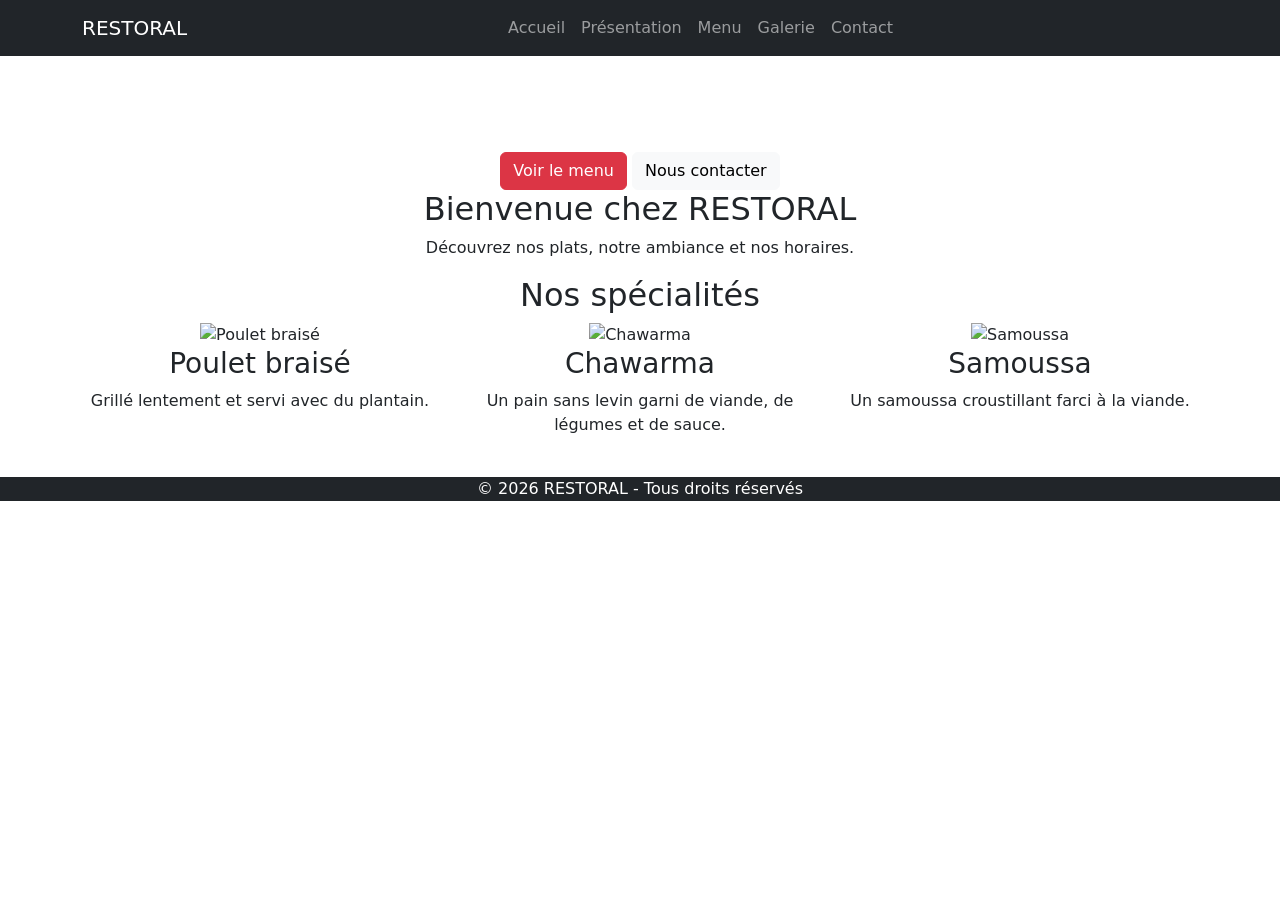
==== index.html @ 8745945b "Add files via upload" ====
<!DOCTYPE html>
<html>
<head>
<meta charset="utf-8" />
<meta name="viewport" content="width=device-width, initial-scale=1" />
<title>Accueil - RESTORAL</title>
<link rel="stylesheet" href="https://cdn.jsdelivr.net/npm/bootstrap@5.3.3/dist/css/bootstrap.min.css" />
<link rel="stylesheet" href="styles/style.css" />
</head>
<body>
 
<nav class="navbar navbar-expand-md navbar-dark bg-dark sticky-top">
<div class="container">
<span class="navbar-brand">RESTORAL</span>
<button class="navbar-toggler" type="button" data-bs-toggle="collapse" data-bs-target="#menu">
<span class="navbar-toggler-icon"></span>
</button>
 
<div class="collapse navbar-collapse" id="menu">
<ul class="navbar-nav mx-auto">
<li class="nav-item"><a class="nav-link" href="index.html">Accueil</a></li>
<li class="nav-item"><a class="nav-link" href="presentation.html">Présentation</a></li>
<li class="nav-item"><a class="nav-link" href="menu.html">Menu</a></li>
<li class="nav-item"><a class="nav-link" href="galerie.html">Galerie</a></li>
<li class="nav-item"><a class="nav-link" href="contact.html">Contact</a></li>
</ul>
</div>
</div>
</nav>
<div class="hero text-center text-white">
<h1>RESTORAL</h1>
<p>Le goût de la cuisine congolaise</p>
<a href="menu.html" class="btn btn-danger">Voir le menu</a>
<a href="contact.html" class="btn btn-light">Nous contacter</a>
</div>
  

<section class="container text-center">
<h2>Bienvenue chez RESTORAL</h2>
<p>Découvrez nos plats, notre ambiance et nos horaires.</p>
</section>
 
 <section class="container text-center">
<h2>Nos spécialités</h2>
<div class="row">

<div class="col-md-4 mb-4">
<img src="image/pouletbraise.webp" alt="Poulet braisé" class="img-fluid" />
<h3>Poulet braisé</h3>
<p>Grillé lentement et servi avec du plantain.</p>
</div>

<div class="col-md-4 mb-4">
<img src="image/chawarma.webp" alt="Chawarma" class="img-fluid" />
<h3>Chawarma</h3>
<p>Un pain sans levin garni de viande, de légumes et de sauce.</p>
</div>

<div class="col-md-4 mb-4">
<img src="image/samousa.webp" alt="Samoussa" class="img-fluid" />
<h3>Samoussa</h3>
<p>Un samoussa croustillant farci à la viande.</p>
</div>

</div>
</section>

<footer class="bg-dark text-white text-center">
<p>© 2026 RESTORAL - Tous droits réservés</p>
</footer>
 <script src="https://cdn.jsdelivr.net/npm/bootstrap@5.3.3/dist/js/bootstrap.bundle.min.js"></script>
</body>
</html>
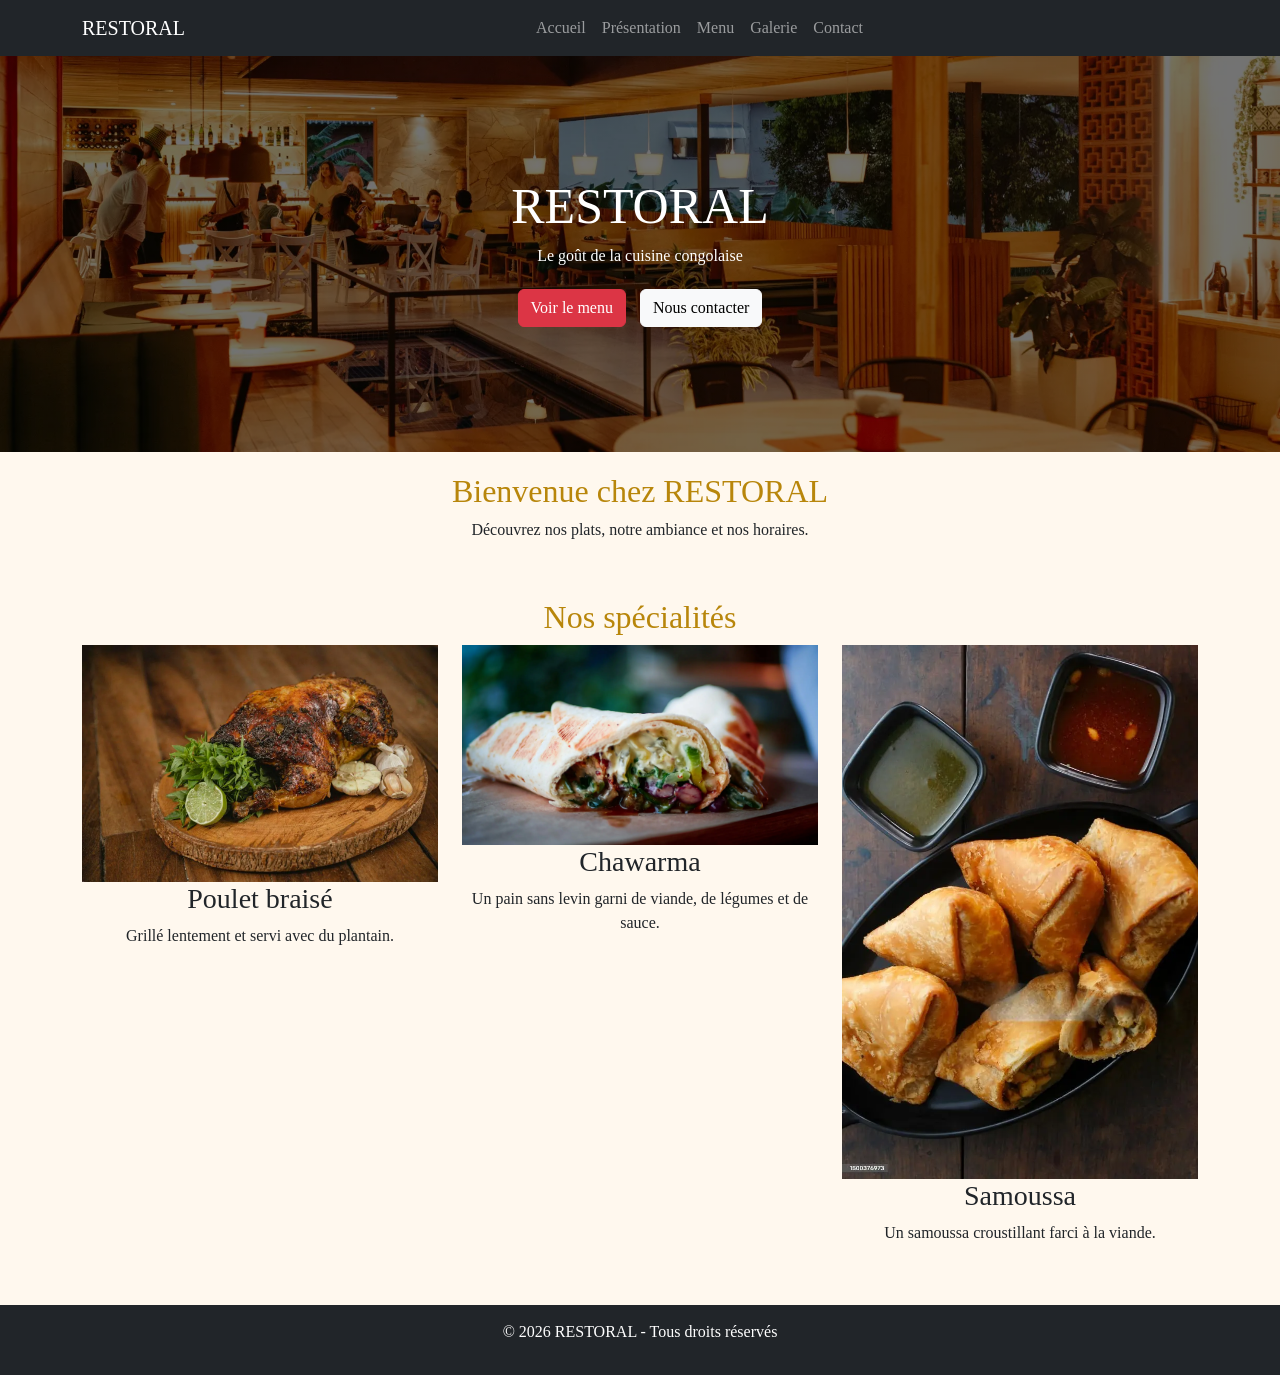
==== commit a34bb543: "je mis le nom correspondant à la photo du pioulet braisé" ====
--- a/index.html
+++ b/index.html
@@ -45,7 +45,7 @@
 <div class="row">
 
 <div class="col-md-4 mb-4">
-<img src="image/pouletbraise.webp" alt="Poulet braisé" class="img-fluid" />
+<img src="image/Pouletbraise.webp" alt="Poulet braisé" class="img-fluid" />
 <h3>Poulet braisé</h3>
 <p>Grillé lentement et servi avec du plantain.</p>
 </div>
--- a/styles/style.css
+++ b/styles/style.css
@@ -0,0 +1,59 @@
+body {
+background-color: #fff8ee;
+font-family: Georgia, serif;
+}
+
+h1 {
+color: #7b1e1e;
+font-size: 50px;
+}
+
+h2 {
+color: #b8860b;
+}
+
+label {
+font-weight: bold;
+}
+
+header {
+padding: 30px;
+}
+
+
+
+
+section {
+padding: 20px;
+}
+
+fieldset {
+border: 2px solid #b8860b;
+padding: 20px;
+}
+
+legend {
+float: none;
+width: auto;
+font-size: 20px;
+color: #7b1e1e;
+}
+
+.btn {
+margin: 5px;
+}
+
+footer {
+padding: 15px;
+}
+
+.hero {
+background-image: linear-gradient(rgba(0,0,0,0.55), rgba(0,0,0,0.55)), url("../image/accueil.webp");
+background-size: cover;
+background-position: center;
+padding: 120px 20px;
+}
+
+.hero h1 {
+color: white;
+}
